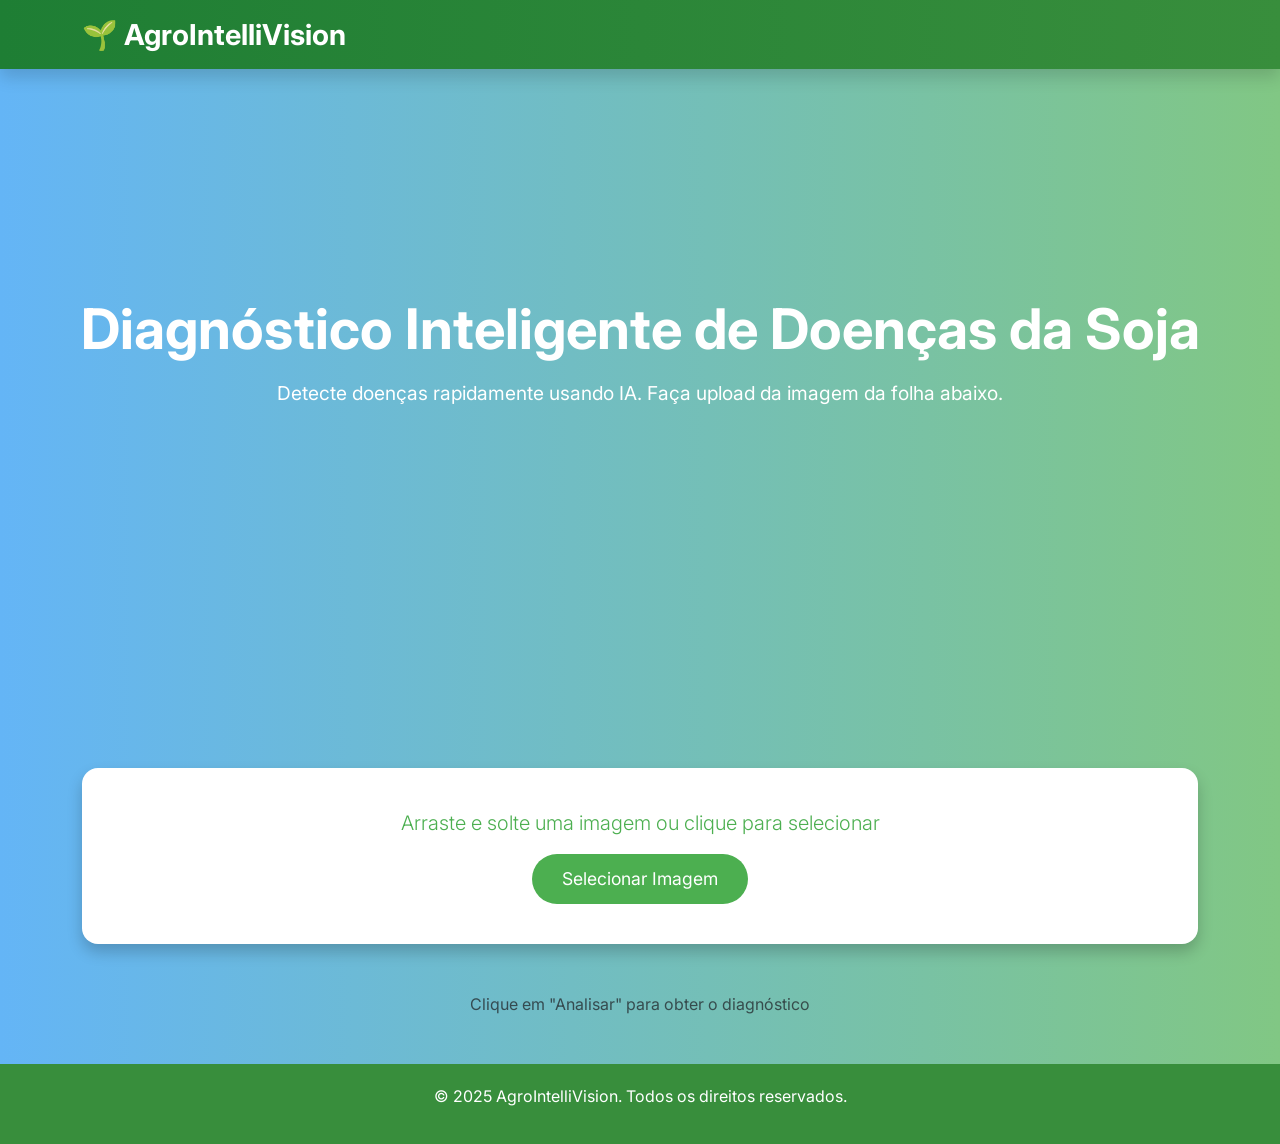
==== soja-frontend/index.html @ 5eea09ca "front" ====
<!DOCTYPE html>
<html lang="pt-br">
<head>
    <meta charset="UTF-8" />
    <meta name="viewport" content="width=device-width, initial-scale=1.0"/>
    <title>AgroIntelliVision</title>
    <link rel="stylesheet" href="https://cdn.jsdelivr.net/npm/bootstrap@5.3.3/dist/css/bootstrap.min.css">
    <link rel="stylesheet" href="https://cdnjs.cloudflare.com/ajax/libs/animate.css/4.1.1/animate.min.css"/>
    <link href="https://fonts.googleapis.com/css2?family=Inter:wght@400;600;700&display=swap" rel="stylesheet">
    <link rel="stylesheet" href="css/style.css">
    <style>
        /* Global Styles */
        body {
            font-family: 'Inter', sans-serif;
            background: linear-gradient(to right, #64b5f6, #81c784);
            color: #fff;
            margin: 0;
            padding: 0;
        }

        /* Navbar */
        .navbar {
            background: linear-gradient(90deg, #1e7e34, #388e3c);
            box-shadow: 0 2px 10px rgba(0, 0, 0, 0.1);
        }
        .navbar-brand {
            font-weight: 700;
            font-size: 1.8rem;
            color: #fff !important;
        }

        /* Hero Section */
        .hero-section {
            height: 80vh;
            background: url('https://www.shutterstock.com/search/green-soybean-field') no-repeat center center/cover;
            display: flex;
            justify-content: center;
            align-items: center;
            text-align: center;
            color: #fff;
        }
        .hero-section h1 {
            font-size: 3.5rem;
            font-weight: 700;
            animation: fadeInUp 1s ease-out forwards;
        }
        .hero-section p {
            font-size: 1.2rem;
            margin-top: 1rem;
            animation: fadeInUp 2s ease-out forwards;
        }

        /* Upload Section */
        .upload-area {
            background-color: #fff;
            color: #4caf50;
            padding: 40px;
            border-radius: 1rem;
            text-align: center;
            box-shadow: 0px 8px 15px rgba(0, 0, 0, 0.2);
            transition: transform 0.3s ease-in-out;
        }
        .upload-area:hover {
            transform: scale(1.05);
        }
        .upload-area input[type="file"] {
            display: none;
        }
        .upload-area button {
            padding: 12px 30px;
            font-size: 1.1rem;
            background-color: #4caf50;
            color: #fff;
            border-radius: 50px;
            border: none;
            cursor: pointer;
            transition: background-color 0.3s ease;
        }
        .upload-area button:hover {
            background-color: #388e3c;
        }

        /* Image Preview */
        #imagePreview {
            max-width: 90%;
            margin-top: 20px;
            border-radius: 1rem;
            box-shadow: 0px 10px 20px rgba(0, 0, 0, 0.1);
        }

        /* Footer */
        footer {
            background: #388e3c;
            color: #fff;
            padding: 20px 0;
            text-align: center;
        }
        footer p {
            font-size: 1rem;
        }

        /* Modal */
        .modal-content {
            background: #388e3c;
            color: #fff;
            padding: 20px;
            border-radius: 1rem;
        }

        /* Custom Animations */
        @keyframes fadeInUp {
            from {
                opacity: 0;
                transform: translateY(50px);
            }
            to {
                opacity: 1;
                transform: translateY(0);
            }
        }

    </style>
</head>
<body>
    <nav class="navbar navbar-expand-lg navbar-dark fixed-top shadow">
        <div class="container">
            <a class="navbar-brand animate__animated animate__fadeInLeft" href="#">🌱 AgroIntelliVision</a>
        </div>
    </nav>

    <section class="hero-section">
        <div>
            <h1 class="animate__animated animate__fadeIn animate__delay-1s">Diagnóstico Inteligente de Doenças da Soja</h1>
            <p class="animate__animated animate__fadeIn animate__delay-2s">Detecte doenças rapidamente usando IA. Faça upload da imagem da folha abaixo.</p>
        </div>
    </section>

    <div class="container my-5">
        <div id="uploadArea" class="upload-area text-center animate__animated animate__fadeIn">
            <p class="lead">Arraste e solte uma imagem ou clique para selecionar</p>
            <button id="uploadBtn">Selecionar Imagem</button>
            <input type="file" id="fileInput" accept="image/*">
        </div>

        <div id="previewContainer" class="text-center d-none mt-4">
            <img id="imagePreview" class="img-fluid mb-3">
            <div>
                <button id="analyzeBtn" class="btn btn-success">Analisar</button>
                <button id="resetBtn" class="btn btn-outline-light">Resetar</button>
            </div>
        </div>

        <div id="resultContainer" class="mt-5 text-center animate__animated animate__fadeIn">
            <p class="text-muted my-5">Clique em "Analisar" para obter o diagnóstico</p>
        </div>
    </div>

    <div class="modal fade" id="loadingModal" tabindex="-1" aria-hidden="true">
        <div class="modal-dialog modal-dialog-centered">
            <div class="modal-content text-center p-4">
                <div class="spinner-border text-light mb-3" role="status"></div>
                <h5>Processando imagem...</h5>
            </div>
        </div>
    </div>

    <footer>
        <p>&copy; 2025 AgroIntelliVision. Todos os direitos reservados.</p>
    </footer>

    <script src="https://cdn.jsdelivr.net/npm/bootstrap@5.3.3/dist/js/bootstrap.bundle.min.js"></script>
    <script src="js/script.js"></script>
</body>
</html>
---- soja-frontend/css/style.css ----
/* Global Styles */
body {
    font-family: 'Inter', sans-serif;
    background: linear-gradient(to right, #64b5f6, #81c784);
    color: #fff;
    margin: 0;
    padding: 0;
}

/* Navbar */
.navbar {
    background: linear-gradient(90deg, #1e7e34, #388e3c);
    box-shadow: 0 2px 10px rgba(0, 0, 0, 0.1);
}
.navbar-brand {
    font-weight: 700;
    font-size: 1.8rem;
    color: #fff !important;
}

/* Hero Section */
.hero-section {
    height: 80vh;
    background: url('https://www.shutterstock.com/search/green-soybean-field') no-repeat center center/cover;
    display: flex;
    justify-content: center;
    align-items: center;
    text-align: center;
    color: #fff;
}
.hero-section h1 {
    font-size: 3.5rem;
    font-weight: 700;
    animation: fadeInUp 1s ease-out forwards;
}
.hero-section p {
    font-size: 1.2rem;
    margin-top: 1rem;
    animation: fadeInUp 2s ease-out forwards;
}

/* Upload Section */
.upload-area {
    background-color: #fff;
    color: #4caf50;
    padding: 40px;
    border-radius: 1rem;
    text-align: center;
    box-shadow: 0px 8px 15px rgba(0, 0, 0, 0.2);
    transition: transform 0.3s ease-in-out;
}
.upload-area:hover {
    transform: scale(1.05);
}
.upload-area input[type="file"] {
    display: none;
}
.upload-area button {
    padding: 12px 30px;
    font-size: 1.1rem;
    background-color: #4caf50;
    color: #fff;
    border-radius: 50px;
    border: none;
    cursor: pointer;
    transition: background-color 0.3s ease;
}
.upload-area button:hover {
    background-color: #388e3c;
}

/* Image Preview */
#imagePreview {
    max-width: 90%;
    margin-top: 20px;
    border-radius: 1rem;
    box-shadow: 0px 10px 20px rgba(0, 0, 0, 0.1);
}

/* Footer */
footer {
    background: #388e3c;
    color: #fff;
    padding: 20px 0;
    text-align: center;
}
footer p {
    font-size: 1rem;
}

/* Modal */
.modal-content {
    background: #388e3c;
    color: #fff;
    padding: 20px;
    border-radius: 1rem;
}

/* Custom Animations */
@keyframes fadeInUp {
    from {
        opacity: 0;
        transform: translateY(50px);
    }
    to {
        opacity: 1;
        transform: translateY(0);
    }
}
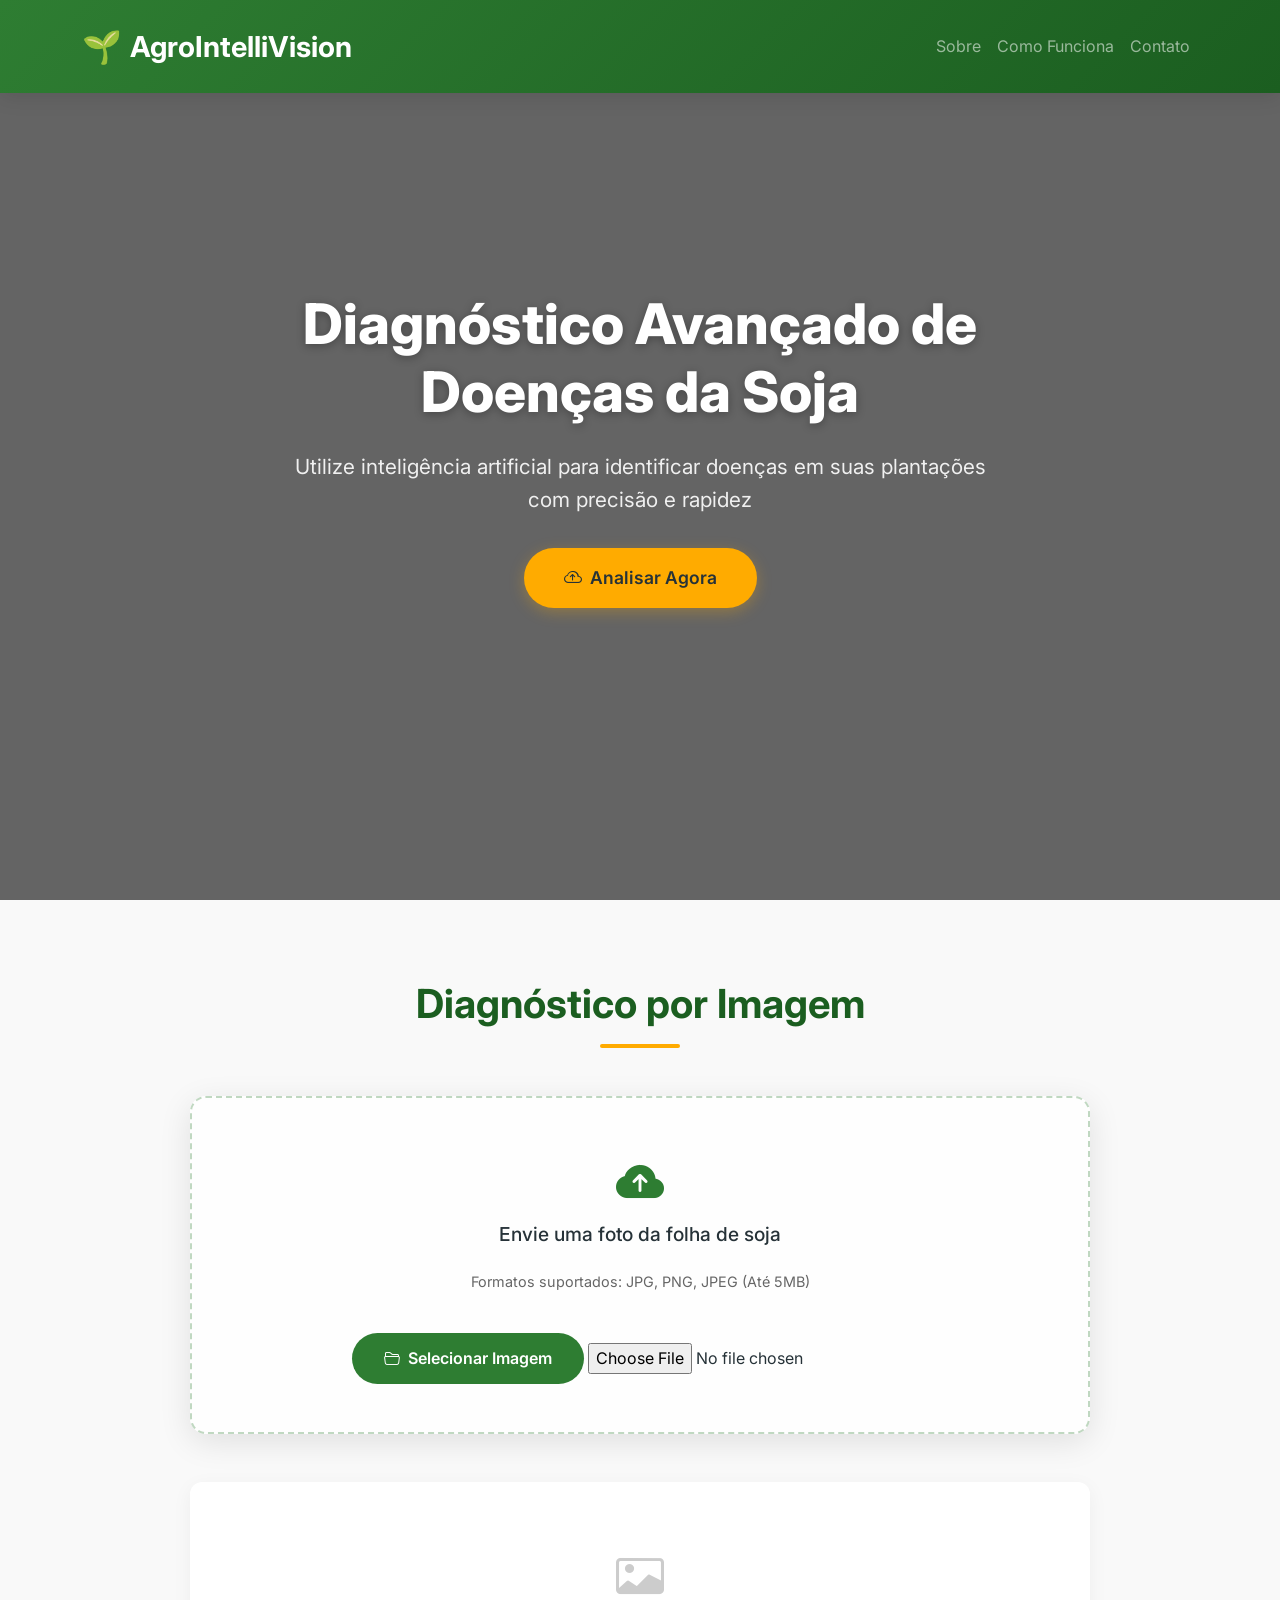
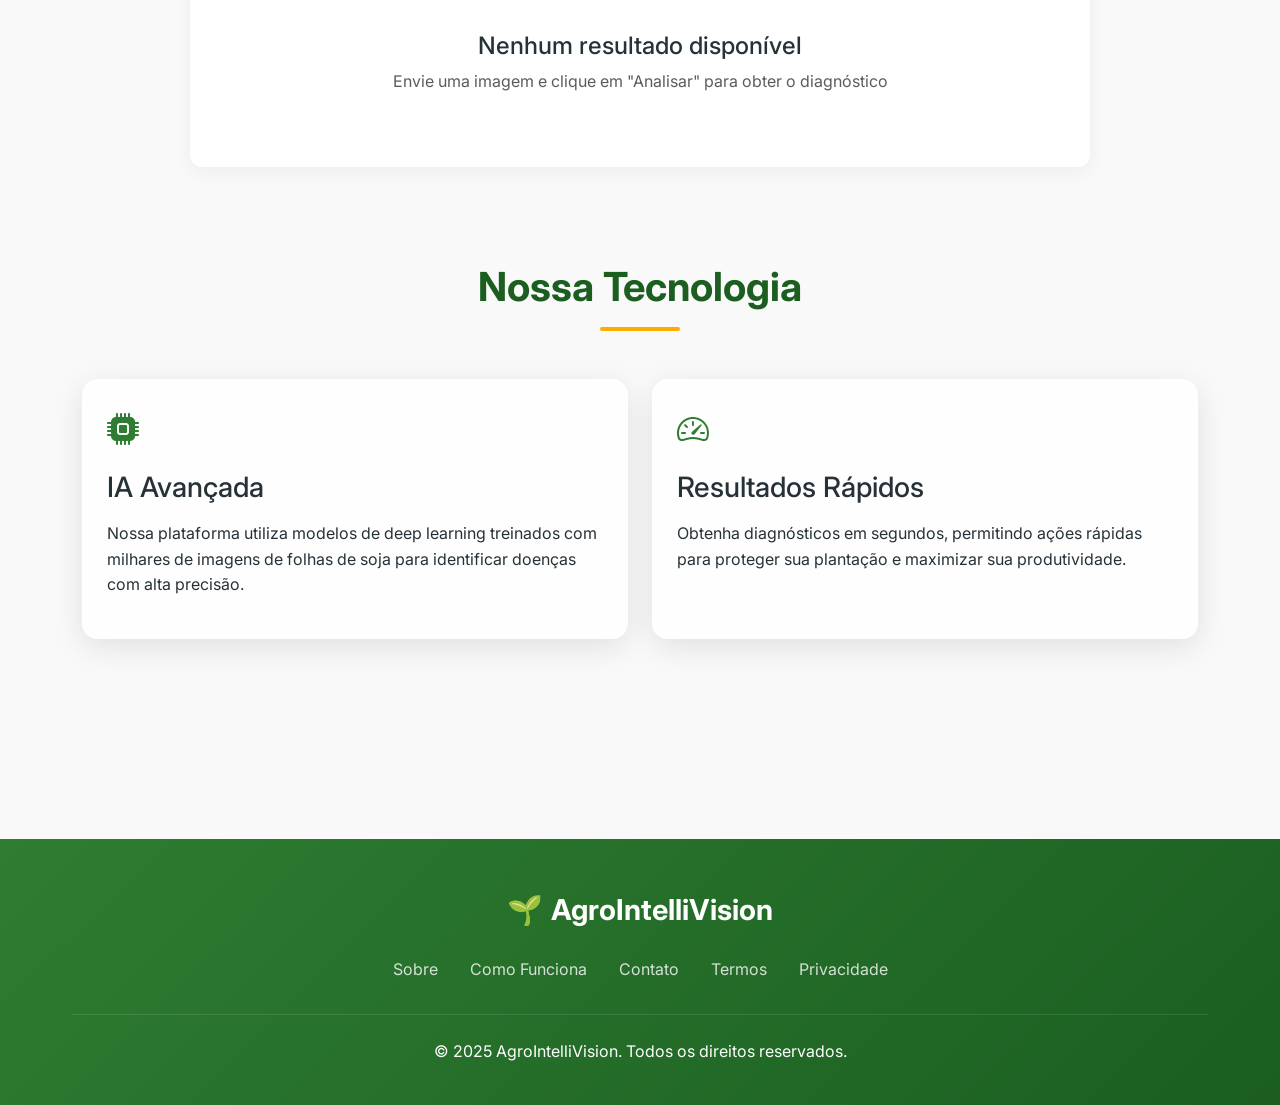
==== commit c12aa5ca: "refactor: Ajustando front-end do projeto" ====
--- a/soja-frontend/index.html
+++ b/soja-frontend/index.html
@@ -1,174 +1,179 @@
 <!DOCTYPE html>
 <html lang="pt-br">
 <head>
-    <meta charset="UTF-8" />
-    <meta name="viewport" content="width=device-width, initial-scale=1.0"/>
-    <title>AgroIntelliVision</title>
+    <meta charset="UTF-8">
+    <meta name="viewport" content="width=device-width, initial-scale=1.0">
+    <title>AgroIntelliVision | Diagnóstico Inteligente de Doenças da Soja</title>
+    <meta name="description" content="Solução avançada de diagnóstico de doenças da soja utilizando inteligência artificial">
+    
+    <!-- Favicon -->
+    <link rel="icon" href="assets/favicon.ico" type="image/x-icon">
+    
+    <!-- Fonts & Icons -->
     <link rel="stylesheet" href="https://cdn.jsdelivr.net/npm/bootstrap@5.3.3/dist/css/bootstrap.min.css">
-    <link rel="stylesheet" href="https://cdnjs.cloudflare.com/ajax/libs/animate.css/4.1.1/animate.min.css"/>
-    <link href="https://fonts.googleapis.com/css2?family=Inter:wght@400;600;700&display=swap" rel="stylesheet">
+    <link rel="stylesheet" href="https://cdnjs.cloudflare.com/ajax/libs/animate.css/4.1.1/animate.min.css">
+    <link href="https://fonts.googleapis.com/css2?family=Inter:wght@300;400;500;600;700&display=swap" rel="stylesheet">
+    <link rel="stylesheet" href="https://cdn.jsdelivr.net/npm/bootstrap-icons@1.11.1/font/bootstrap-icons.css">
+    
+    <!-- CSS -->
     <link rel="stylesheet" href="css/style.css">
-    <style>
-        /* Global Styles */
-        body {
-            font-family: 'Inter', sans-serif;
-            background: linear-gradient(to right, #64b5f6, #81c784);
-            color: #fff;
-            margin: 0;
-            padding: 0;
-        }
-
-        /* Navbar */
-        .navbar {
-            background: linear-gradient(90deg, #1e7e34, #388e3c);
-            box-shadow: 0 2px 10px rgba(0, 0, 0, 0.1);
-        }
-        .navbar-brand {
-            font-weight: 700;
-            font-size: 1.8rem;
-            color: #fff !important;
-        }
-
-        /* Hero Section */
-        .hero-section {
-            height: 80vh;
-            background: url('https://www.shutterstock.com/search/green-soybean-field') no-repeat center center/cover;
-            display: flex;
-            justify-content: center;
-            align-items: center;
-            text-align: center;
-            color: #fff;
-        }
-        .hero-section h1 {
-            font-size: 3.5rem;
-            font-weight: 700;
-            animation: fadeInUp 1s ease-out forwards;
-        }
-        .hero-section p {
-            font-size: 1.2rem;
-            margin-top: 1rem;
-            animation: fadeInUp 2s ease-out forwards;
-        }
-
-        /* Upload Section */
-        .upload-area {
-            background-color: #fff;
-            color: #4caf50;
-            padding: 40px;
-            border-radius: 1rem;
-            text-align: center;
-            box-shadow: 0px 8px 15px rgba(0, 0, 0, 0.2);
-            transition: transform 0.3s ease-in-out;
-        }
-        .upload-area:hover {
-            transform: scale(1.05);
-        }
-        .upload-area input[type="file"] {
-            display: none;
-        }
-        .upload-area button {
-            padding: 12px 30px;
-            font-size: 1.1rem;
-            background-color: #4caf50;
-            color: #fff;
-            border-radius: 50px;
-            border: none;
-            cursor: pointer;
-            transition: background-color 0.3s ease;
-        }
-        .upload-area button:hover {
-            background-color: #388e3c;
-        }
-
-        /* Image Preview */
-        #imagePreview {
-            max-width: 90%;
-            margin-top: 20px;
-            border-radius: 1rem;
-            box-shadow: 0px 10px 20px rgba(0, 0, 0, 0.1);
-        }
-
-        /* Footer */
-        footer {
-            background: #388e3c;
-            color: #fff;
-            padding: 20px 0;
-            text-align: center;
-        }
-        footer p {
-            font-size: 1rem;
-        }
-
-        /* Modal */
-        .modal-content {
-            background: #388e3c;
-            color: #fff;
-            padding: 20px;
-            border-radius: 1rem;
-        }
-
-        /* Custom Animations */
-        @keyframes fadeInUp {
-            from {
-                opacity: 0;
-                transform: translateY(50px);
-            }
-            to {
-                opacity: 1;
-                transform: translateY(0);
-            }
-        }
-
-    </style>
 </head>
 <body>
-    <nav class="navbar navbar-expand-lg navbar-dark fixed-top shadow">
+    <!-- Navigation -->
+    <nav class="navbar navbar-expand-lg navbar-dark fixed-top">
         <div class="container">
-            <a class="navbar-brand animate__animated animate__fadeInLeft" href="#">🌱 AgroIntelliVision</a>
+            <a class="navbar-brand" href="#">
+                <span class="logo-icon">🌱</span>
+                <span>AgroIntelliVision</span>
+            </a>
+            <button class="navbar-toggler" type="button" data-bs-toggle="collapse" data-bs-target="#navbarNav">
+                <span class="navbar-toggler-icon"></span>
+            </button>
+            <div class="collapse navbar-collapse" id="navbarNav">
+                <ul class="navbar-nav ms-auto">
+                    <li class="nav-item">
+                        <a class="nav-link" href="#about">Sobre</a>
+                    </li>
+                    <li class="nav-item">
+                        <a class="nav-link" href="#how-it-works">Como Funciona</a>
+                    </li>
+                    <li class="nav-item">
+                        <a class="nav-link" href="#contact">Contato</a>
+                    </li>
+                </ul>
+            </div>
         </div>
     </nav>
 
+    <!-- Hero Section -->
     <section class="hero-section">
-        <div>
-            <h1 class="animate__animated animate__fadeIn animate__delay-1s">Diagnóstico Inteligente de Doenças da Soja</h1>
-            <p class="animate__animated animate__fadeIn animate__delay-2s">Detecte doenças rapidamente usando IA. Faça upload da imagem da folha abaixo.</p>
+        <div class="hero-content fade-in-up">
+            <h1>Diagnóstico Avançado de Doenças da Soja</h1>
+            <p>Utilize inteligência artificial para identificar doenças em suas plantações com precisão e rapidez</p>
+            <a href="#upload" class="cta-button animate__animated animate__pulse animate__infinite">
+                <i class="bi bi-cloud-arrow-up"></i> Analisar Agora
+            </a>
         </div>
     </section>
 
-    <div class="container my-5">
-        <div id="uploadArea" class="upload-area text-center animate__animated animate__fadeIn">
-            <p class="lead">Arraste e solte uma imagem ou clique para selecionar</p>
-            <button id="uploadBtn">Selecionar Imagem</button>
-            <input type="file" id="fileInput" accept="image/*">
+    <!-- Main Content -->
+    <main class="main-content">
+        <div class="container">
+            <!-- Upload Section -->
+            <section id="upload" class="mb-5 fade-in-up delay-1">
+                <h2 class="section-title">Diagnóstico por Imagem</h2>
+                <div class="upload-container">
+                    <div id="uploadArea" class="upload-area glass-card">
+                        <i class="bi bi-cloud-arrow-up-fill upload-icon"></i>
+                        <h3 class="upload-text">Envie uma foto da folha de soja</h3>
+                        <p class="upload-hint">Formatos suportados: JPG, PNG, JPEG (Até 5MB)</p>
+                        <button id="uploadBtn" class="upload-btn">
+                            <i class="bi bi-folder2-open"></i> Selecionar Imagem
+                        </button>
+                        <input type="file" id="fileInput" accept="image/*">
+                    </div>
+
+                    <!-- Preview Section -->
+                    <div id="previewContainer" class="preview-container d-none">
+                        <img id="imagePreview" class="img-fluid">
+                        <div class="action-buttons">
+                            <button id="analyzeBtn" class="btn-analyze">
+                                <i class="bi bi-magic"></i> Analisar Imagem
+                            </button>
+                            <button id="resetBtn" class="btn-reset">
+                                <i class="bi bi-arrow-counterclockwise"></i> Nova Imagem
+                            </button>
+                        </div>
+                    </div>
+
+                    <!-- Results Section -->
+                    <div id="resultContainer" class="result-container glass-card">
+                        <div class="text-center py-4">
+                            <i class="bi bi-card-image" style="font-size: 3rem; color: #ccc;"></i>
+                            <h4 class="mt-3">Nenhum resultado disponível</h4>
+                            <p class="text-muted">Envie uma imagem e clique em "Analisar" para obter o diagnóstico</p>
+                        </div>
+                    </div>
+                </div>
+            </section>
+
+            <!-- About Section -->
+            <section id="about" class="my-5 py-5 fade-in-up delay-2">
+                <h2 class="section-title">Nossa Tecnologia</h2>
+                <div class="row">
+                    <div class="col-md-6 mb-4">
+                        <div class="glass-card p-4 h-100">
+                            <i class="bi bi-cpu-fill" style="font-size: 2rem; color: var(--primary);"></i>
+                            <h3 class="my-3">IA Avançada</h3>
+                            <p>Nossa plataforma utiliza modelos de deep learning treinados com milhares de imagens de folhas de soja para identificar doenças com alta precisão.</p>
+                        </div>
+                    </div>
+                    <div class="col-md-6 mb-4">
+                        <div class="glass-card p-4 h-100">
+                            <i class="bi bi-speedometer2" style="font-size: 2rem; color: var(--primary);"></i>
+                            <h3 class="my-3">Resultados Rápidos</h3>
+                            <p>Obtenha diagnósticos em segundos, permitindo ações rápidas para proteger sua plantação e maximizar sua produtividade.</p>
+                        </div>
+                    </div>
+                </div>
+            </section>
         </div>
+    </main>
 
-        <div id="previewContainer" class="text-center d-none mt-4">
-            <img id="imagePreview" class="img-fluid mb-3">
-            <div>
-                <button id="analyzeBtn" class="btn btn-success">Analisar</button>
-                <button id="resetBtn" class="btn btn-outline-light">Resetar</button>
-            </div>
-        </div>
-
-        <div id="resultContainer" class="mt-5 text-center animate__animated animate__fadeIn">
-            <p class="text-muted my-5">Clique em "Analisar" para obter o diagnóstico</p>
-        </div>
-    </div>
-
+    <!-- Loading Modal -->
     <div class="modal fade" id="loadingModal" tabindex="-1" aria-hidden="true">
-        <div class="modal-dialog modal-dialog-centered">
-            <div class="modal-content text-center p-4">
-                <div class="spinner-border text-light mb-3" role="status"></div>
-                <h5>Processando imagem...</h5>
+        <div class="modal-dialog modal-dialog-centered modal-loading">
+            <div class="modal-content modal-loading-content text-center p-4 border-0">
+                <div class="spinner-border spinner text-light mb-3" role="status"></div>
+                <h4 class="text-white">Processando sua imagem...</h4>
+                <p class="text-white-50 mt-2">Estamos analisando sua foto com nossa IA especializada</p>
             </div>
         </div>
     </div>
 
-    <footer>
-        <p>&copy; 2025 AgroIntelliVision. Todos os direitos reservados.</p>
+    <!-- Footer -->
+    <footer class="footer">
+        <div class="footer-content">
+            <div class="text-center mb-4">
+                <div class="footer-logo">
+                    <span>🌱</span>
+                    <span>AgroIntelliVision</span>
+                </div>
+                <div class="footer-links">
+                    <a href="#about" class="footer-link">Sobre</a>
+                    <a href="#how-it-works" class="footer-link">Como Funciona</a>
+                    <a href="#contact" class="footer-link">Contato</a>
+                    <a href="#" class="footer-link">Termos</a>
+                    <a href="#" class="footer-link">Privacidade</a>
+                </div>
+            </div>
+            <div class="footer-bottom">
+                <p>&copy; 2025 AgroIntelliVision. Todos os direitos reservados.</p>
+            </div>
+        </div>
     </footer>
 
+    <!-- Scripts -->
     <script src="https://cdn.jsdelivr.net/npm/bootstrap@5.3.3/dist/js/bootstrap.bundle.min.js"></script>
     <script src="js/script.js"></script>
+    
+    <script>
+        // Navbar scroll effect
+        window.addEventListener('scroll', function() {
+            const navbar = document.querySelector('.navbar');
+            if (window.scrollY > 50) {
+                navbar.classList.add('scrolled');
+            } else {
+                navbar.classList.remove('scrolled');
+            }
+        });
+
+        // Make navbar scrolled on page load if not at top
+        document.addEventListener('DOMContentLoaded', function() {
+            if (window.scrollY > 50) {
+                document.querySelector('.navbar').classList.add('scrolled');
+            }
+        });
+    </script>
 </body>
-</html>
+</html>
--- a/soja-frontend/css/style.css
+++ b/soja-frontend/css/style.css
@@ -1,109 +1,478 @@
-/* Global Styles */
-body {
-    font-family: 'Inter', sans-serif;
-    background: linear-gradient(to right, #64b5f6, #81c784);
-    color: #fff;
+/* Modern Color Palette */
+:root {
+    --primary: #2e7d32;
+    --primary-dark: #1b5e20;
+    --primary-light: #81c784;
+    --secondary: #ffab00;
+    --dark: #263238;
+    --light: #f5f5f5;
+    --danger: #c62828;
+    --success: #2e7d32;
+    --warning: #f9a825;
+  }
+  
+  /* Base Styles */
+  * {
+    box-sizing: border-box;
     margin: 0;
     padding: 0;
-}
-
-/* Navbar */
-.navbar {
-    background: linear-gradient(90deg, #1e7e34, #388e3c);
-    box-shadow: 0 2px 10px rgba(0, 0, 0, 0.1);
-}
-.navbar-brand {
+  }
+  
+  body {
+    font-family: 'Inter', sans-serif;
+    background-color: #f9f9f9;
+    color: var(--dark);
+    line-height: 1.6;
+    overflow-x: hidden;
+  }
+  
+  /* Glass Morphism Effect */
+  .glass-card {
+    background: rgba(255, 255, 255, 0.85);
+    backdrop-filter: blur(10px);
+    -webkit-backdrop-filter: blur(10px);
+    border-radius: 16px;
+    box-shadow: 0 8px 32px rgba(0, 0, 0, 0.1);
+    border: 1px solid rgba(255, 255, 255, 0.18);
+  }
+  
+  /* Modern Navbar */
+  .navbar {
+    background: linear-gradient(135deg, var(--primary), var(--primary-dark));
+    box-shadow: 0 4px 20px rgba(0, 0, 0, 0.1);
+    padding: 1rem 2rem;
+    transition: all 0.3s ease;
+  }
+  
+  .navbar.scrolled {
+    padding: 0.5rem 2rem;
+    backdrop-filter: blur(10px);
+    background: rgba(46, 125, 50, 0.9);
+  }
+  
+  .navbar-brand {
     font-weight: 700;
     font-size: 1.8rem;
-    color: #fff !important;
-}
-
-/* Hero Section */
-.hero-section {
-    height: 80vh;
-    background: url('https://www.shutterstock.com/search/green-soybean-field') no-repeat center center/cover;
+    color: white !important;
+    display: flex;
+    align-items: center;
+    gap: 0.5rem;
+  }
+  
+  .navbar-brand .logo-icon {
+    font-size: 2rem;
+  }
+  
+  /* Hero Section */
+  .hero-section {
+    height: 100vh;
+    min-height: 800px;
+    background: linear-gradient(rgba(0, 0, 0, 0.6), rgba(0, 0, 0, 0.6)), 
+                url('https://images.unsplash.com/photo-1605000797499-95a51c5269ae?ixlib=rb-4.0.3&ixid=M3wxMjA3fDB8MHxwaG90by1wYWdlfHx8fGVufDB8fHx8fA%3D%3D&auto=format&fit=crop&w=2071&q=80') no-repeat center center/cover;
     display: flex;
     justify-content: center;
     align-items: center;
     text-align: center;
-    color: #fff;
-}
-.hero-section h1 {
+    color: white;
+    position: relative;
+    overflow: hidden;
+  }
+  
+  .hero-content {
+    max-width: 800px;
+    padding: 2rem;
+    z-index: 2;
+  }
+  
+  .hero-section h1 {
     font-size: 3.5rem;
-    font-weight: 700;
-    animation: fadeInUp 1s ease-out forwards;
-}
-.hero-section p {
-    font-size: 1.2rem;
-    margin-top: 1rem;
-    animation: fadeInUp 2s ease-out forwards;
-}
-
-/* Upload Section */
-.upload-area {
-    background-color: #fff;
-    color: #4caf50;
-    padding: 40px;
-    border-radius: 1rem;
-    text-align: center;
-    box-shadow: 0px 8px 15px rgba(0, 0, 0, 0.2);
-    transition: transform 0.3s ease-in-out;
-}
-.upload-area:hover {
-    transform: scale(1.05);
-}
-.upload-area input[type="file"] {
-    display: none;
-}
-.upload-area button {
-    padding: 12px 30px;
+    font-weight: 800;
+    margin-bottom: 1.5rem;
+    line-height: 1.2;
+    text-shadow: 0 2px 10px rgba(0, 0, 0, 0.3);
+  }
+  
+  .hero-section p {
+    font-size: 1.3rem;
+    margin-bottom: 2rem;
+    opacity: 0.9;
+  }
+  
+  .cta-button {
+    display: inline-flex;
+    align-items: center;
+    justify-content: center;
+    gap: 0.5rem;
+    padding: 1rem 2.5rem;
     font-size: 1.1rem;
-    background-color: #4caf50;
-    color: #fff;
+    font-weight: 600;
+    background-color: var(--secondary);
+    color: var(--dark);
     border-radius: 50px;
     border: none;
     cursor: pointer;
-    transition: background-color 0.3s ease;
-}
-.upload-area button:hover {
-    background-color: #388e3c;
-}
-
-/* Image Preview */
-#imagePreview {
-    max-width: 90%;
-    margin-top: 20px;
-    border-radius: 1rem;
-    box-shadow: 0px 10px 20px rgba(0, 0, 0, 0.1);
-}
-
-/* Footer */
-footer {
-    background: #388e3c;
-    color: #fff;
-    padding: 20px 0;
+    transition: all 0.3s ease;
+    box-shadow: 0 4px 15px rgba(255, 171, 0, 0.3);
+    text-decoration: none;
+  }
+  
+  .cta-button:hover {
+    transform: translateY(-3px);
+    box-shadow: 0 6px 20px rgba(255, 171, 0, 0.4);
+    color: var(--dark);
+  }
+  
+  /* Main Content */
+  .main-content {
+    padding: 5rem 0;
+    position: relative;
+  }
+  
+  .section-title {
+    font-size: 2.5rem;
+    font-weight: 700;
+    margin-bottom: 3rem;
     text-align: center;
-}
-footer p {
+    color: var(--primary-dark);
+    position: relative;
+  }
+  
+  .section-title::after {
+    content: '';
+    display: block;
+    width: 80px;
+    height: 4px;
+    background: var(--secondary);
+    margin: 1rem auto;
+    border-radius: 2px;
+  }
+  
+  /* Upload Section */
+  .upload-container {
+    max-width: 900px;
+    margin: 0 auto;
+  }
+  
+  .upload-area {
+    padding: 3rem;
+    text-align: center;
+    border-radius: 16px;
+    transition: all 0.3s ease;
+    cursor: pointer;
+    border: 2px dashed rgba(46, 125, 50, 0.3);
+    position: relative;
+    overflow: hidden;
+  }
+  
+  .upload-area:hover {
+    border-color: var(--primary);
+    transform: translateY(-5px);
+  }
+  
+  .upload-area.active {
+    border-color: var(--primary);
+    background-color: rgba(46, 125, 50, 0.05);
+  }
+  
+  .upload-icon {
+    font-size: 3rem;
+    color: var(--primary);
+    margin-bottom: 1.5rem;
+  }
+  
+  .upload-text {
+    font-size: 1.2rem;
+    color: var(--dark);
+    margin-bottom: 1.5rem;
+  }
+  
+  .upload-hint {
+    font-size: 0.9rem;
+    color: #666;
+  }
+  
+  .upload-btn {
+    padding: 0.8rem 2rem;
     font-size: 1rem;
-}
-
-/* Modal */
-.modal-content {
-    background: #388e3c;
-    color: #fff;
-    padding: 20px;
-    border-radius: 1rem;
-}
-
-/* Custom Animations */
-@keyframes fadeInUp {
+    font-weight: 600;
+    background-color: var(--primary);
+    color: white;
+    border-radius: 50px;
+    border: none;
+    cursor: pointer;
+    transition: all 0.3s ease;
+    margin-top: 1.5rem;
+    display: inline-flex;
+    align-items: center;
+    gap: 0.5rem;
+  }
+  
+  .upload-btn:hover {
+    background-color: var(--primary-dark);
+    transform: translateY(-2px);
+  }
+  
+  /* Preview Section */
+  .preview-container {
+    margin-top: 3rem;
+    text-align: center;
+  }
+  
+  #imagePreview {
+    max-width: 100%;
+    max-height: 500px;
+    border-radius: 12px;
+    box-shadow: 0 10px 30px rgba(0, 0, 0, 0.1);
+    object-fit: contain;
+  }
+  
+  .action-buttons {
+    display: flex;
+    gap: 1rem;
+    justify-content: center;
+    margin-top: 2rem;
+  }
+  
+  .btn-analyze {
+    background-color: var(--primary);
+    color: white;
+    padding: 0.8rem 2rem;
+    border-radius: 50px;
+    border: none;
+    font-weight: 600;
+    transition: all 0.3s ease;
+  }
+  
+  .btn-analyze:hover {
+    background-color: var(--primary-dark);
+    transform: translateY(-2px);
+    box-shadow: 0 5px 15px rgba(46, 125, 50, 0.3);
+  }
+  
+  .btn-reset {
+    background-color: transparent;
+    color: var(--primary);
+    padding: 0.8rem 2rem;
+    border-radius: 50px;
+    border: 2px solid var(--primary);
+    font-weight: 600;
+    transition: all 0.3s ease;
+  }
+  
+  .btn-reset:hover {
+    background-color: rgba(46, 125, 50, 0.1);
+    transform: translateY(-2px);
+  }
+  
+  /* Results Section */
+  .result-container {
+    margin-top: 3rem;
+    padding: 2rem;
+    border-radius: 12px;
+    background-color: white;
+    box-shadow: 0 5px 20px rgba(0, 0, 0, 0.05);
+  }
+  
+  .result-card {
+    border-radius: 12px;
+    overflow: hidden;
+    border: none;
+    box-shadow: 0 5px 15px rgba(0, 0, 0, 0.08);
+    transition: all 0.3s ease;
+  }
+  
+  .result-card:hover {
+    transform: translateY(-5px);
+    box-shadow: 0 10px 25px rgba(0, 0, 0, 0.12);
+  }
+  
+  .card-header {
+    background: linear-gradient(135deg, var(--primary), var(--primary-dark));
+    color: white;
+    font-weight: 600;
+    padding: 1rem 1.5rem;
+  }
+  
+  .card-body {
+    padding: 1.5rem;
+  }
+  
+  .disease-name {
+    font-size: 1.5rem;
+    font-weight: 700;
+    color: var(--primary-dark);
+    margin-bottom: 1rem;
+  }
+  
+  .confidence-meter {
+    height: 8px;
+    background-color: #e0e0e0;
+    border-radius: 4px;
+    margin: 1rem 0;
+    overflow: hidden;
+  }
+  
+  .confidence-level {
+    height: 100%;
+    background: linear-gradient(90deg, var(--primary-light), var(--primary));
+    border-radius: 4px;
+  }
+  
+  .confidence-value {
+    font-weight: 600;
+    color: var(--primary);
+  }
+  
+  .treatment-info {
+    margin-top: 1.5rem;
+    padding-top: 1.5rem;
+    border-top: 1px solid #eee;
+  }
+  
+  .treatment-title {
+    font-weight: 600;
+    color: var(--dark);
+    margin-bottom: 0.5rem;
+  }
+  
+  /* Loading Modal */
+  .modal-loading {
+    background: rgba(0, 0, 0, 0.5);
+    backdrop-filter: blur(5px);
+  }
+  
+  .modal-loading-content {
+    background: transparent;
+    border: none;
+    box-shadow: none;
+    color: white;
+  }
+  
+  .spinner {
+    width: 4rem;
+    height: 4rem;
+    border-width: 0.25rem;
+  }
+  
+  /* Footer */
+  .footer {
+    background: linear-gradient(135deg, var(--primary), var(--primary-dark));
+    color: white;
+    padding: 3rem 0 1.5rem;
+  }
+  
+  .footer-content {
+    max-width: 1200px;
+    margin: 0 auto;
+    padding: 0 2rem;
+  }
+  
+  .footer-logo {
+    font-size: 1.8rem;
+    font-weight: 700;
+    margin-bottom: 1.5rem;
+    display: inline-flex;
+    align-items: center;
+    gap: 0.5rem;
+  }
+  
+  .footer-links {
+    display: flex;
+    justify-content: center;
+    gap: 2rem;
+    margin-bottom: 2rem;
+  }
+  
+  .footer-link {
+    color: rgba(255, 255, 255, 0.8);
+    text-decoration: none;
+    transition: all 0.3s ease;
+  }
+  
+  .footer-link:hover {
+    color: white;
+    text-decoration: underline;
+  }
+  
+  .footer-bottom {
+    text-align: center;
+    padding-top: 1.5rem;
+    border-top: 1px solid rgba(255, 255, 255, 0.1);
+    margin-top: 2rem;
+  }
+  
+  /* Animations */
+  @keyframes fadeInUp {
     from {
-        opacity: 0;
-        transform: translateY(50px);
+      opacity: 0;
+      transform: translateY(30px);
     }
     to {
-        opacity: 1;
-        transform: translateY(0);
-    }
-}
+      opacity: 1;
+      transform: translateY(0);
+    }
+  }
+  
+  .fade-in-up {
+    animation: fadeInUp 0.8s ease-out forwards;
+  }
+  
+  .delay-1 {
+    animation-delay: 0.2s;
+  }
+  
+  .delay-2 {
+    animation-delay: 0.4s;
+  }
+  
+  .delay-3 {
+    animation-delay: 0.6s;
+  }
+  
+  /* Responsive Design */
+  @media (max-width: 992px) {
+    .hero-section h1 {
+      font-size: 2.8rem;
+    }
+    
+    .hero-section p {
+      font-size: 1.1rem;
+    }
+  }
+  
+  @media (max-width: 768px) {
+    .navbar-brand {
+      font-size: 1.5rem;
+    }
+    
+    .hero-section {
+      min-height: 700px;
+    }
+    
+    .hero-section h1 {
+      font-size: 2.2rem;
+    }
+    
+    .section-title {
+      font-size: 2rem;
+    }
+    
+    .upload-area {
+      padding: 2rem 1.5rem;
+    }
+  }
+  
+  @media (max-width: 576px) {
+    .hero-section h1 {
+      font-size: 1.8rem;
+    }
+    
+    .action-buttons {
+      flex-direction: column;
+      gap: 0.5rem;
+    }
+    
+    .btn-analyze, .btn-reset {
+      width: 100%;
+    }
+  }
